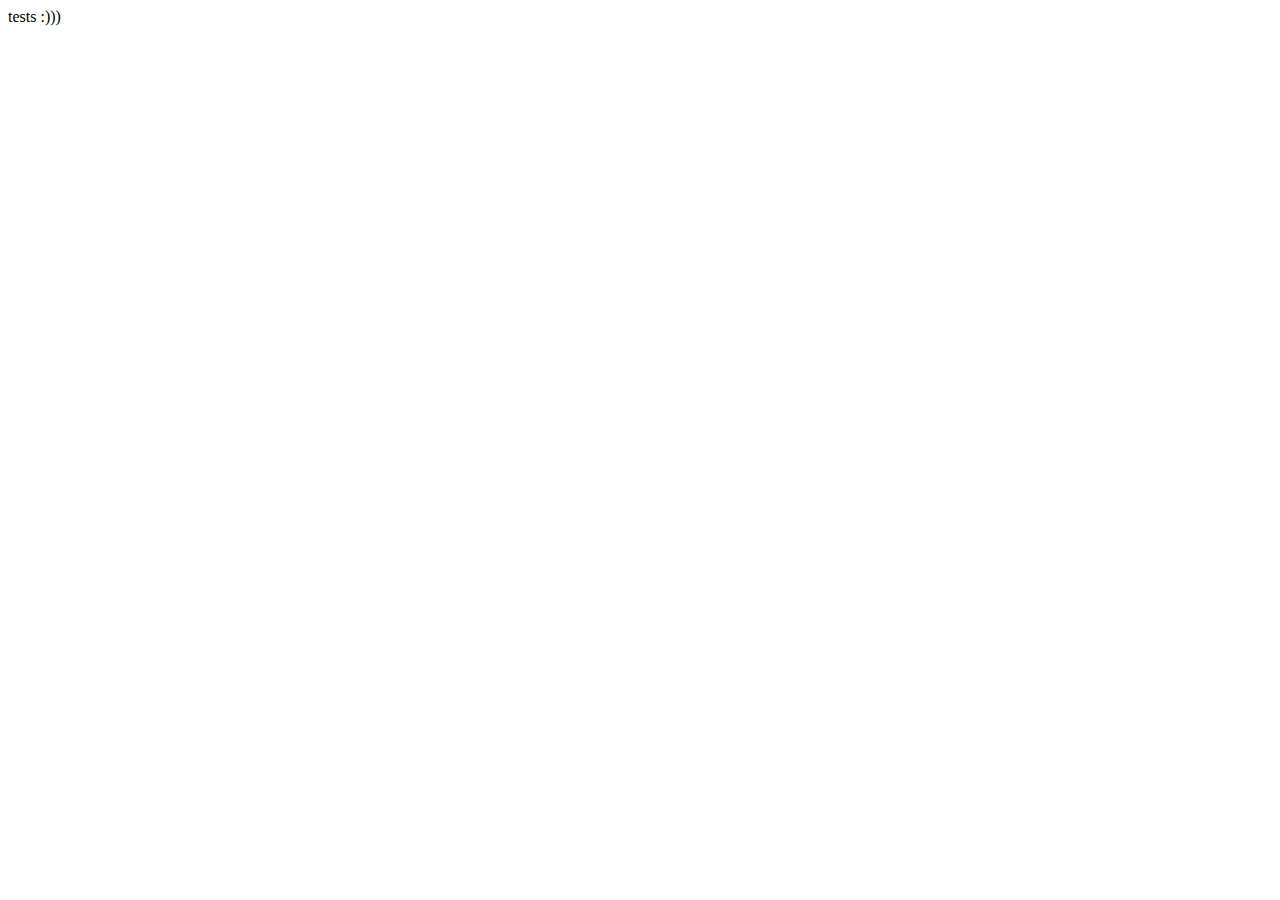
==== index.html @ db351bba "tests" ====
<!DOCTYPE html>
<html lang="en">
<head>
  <meta charset="UTF-8">
  <meta http-equiv="X-UA-Compatible" content="IE=edge">
  <meta name="viewport" content="width=device-width, initial-scale=1.0">
  <title>Fun page :)</title>
</head>
<body>
  tests :)))
</body>
</html>
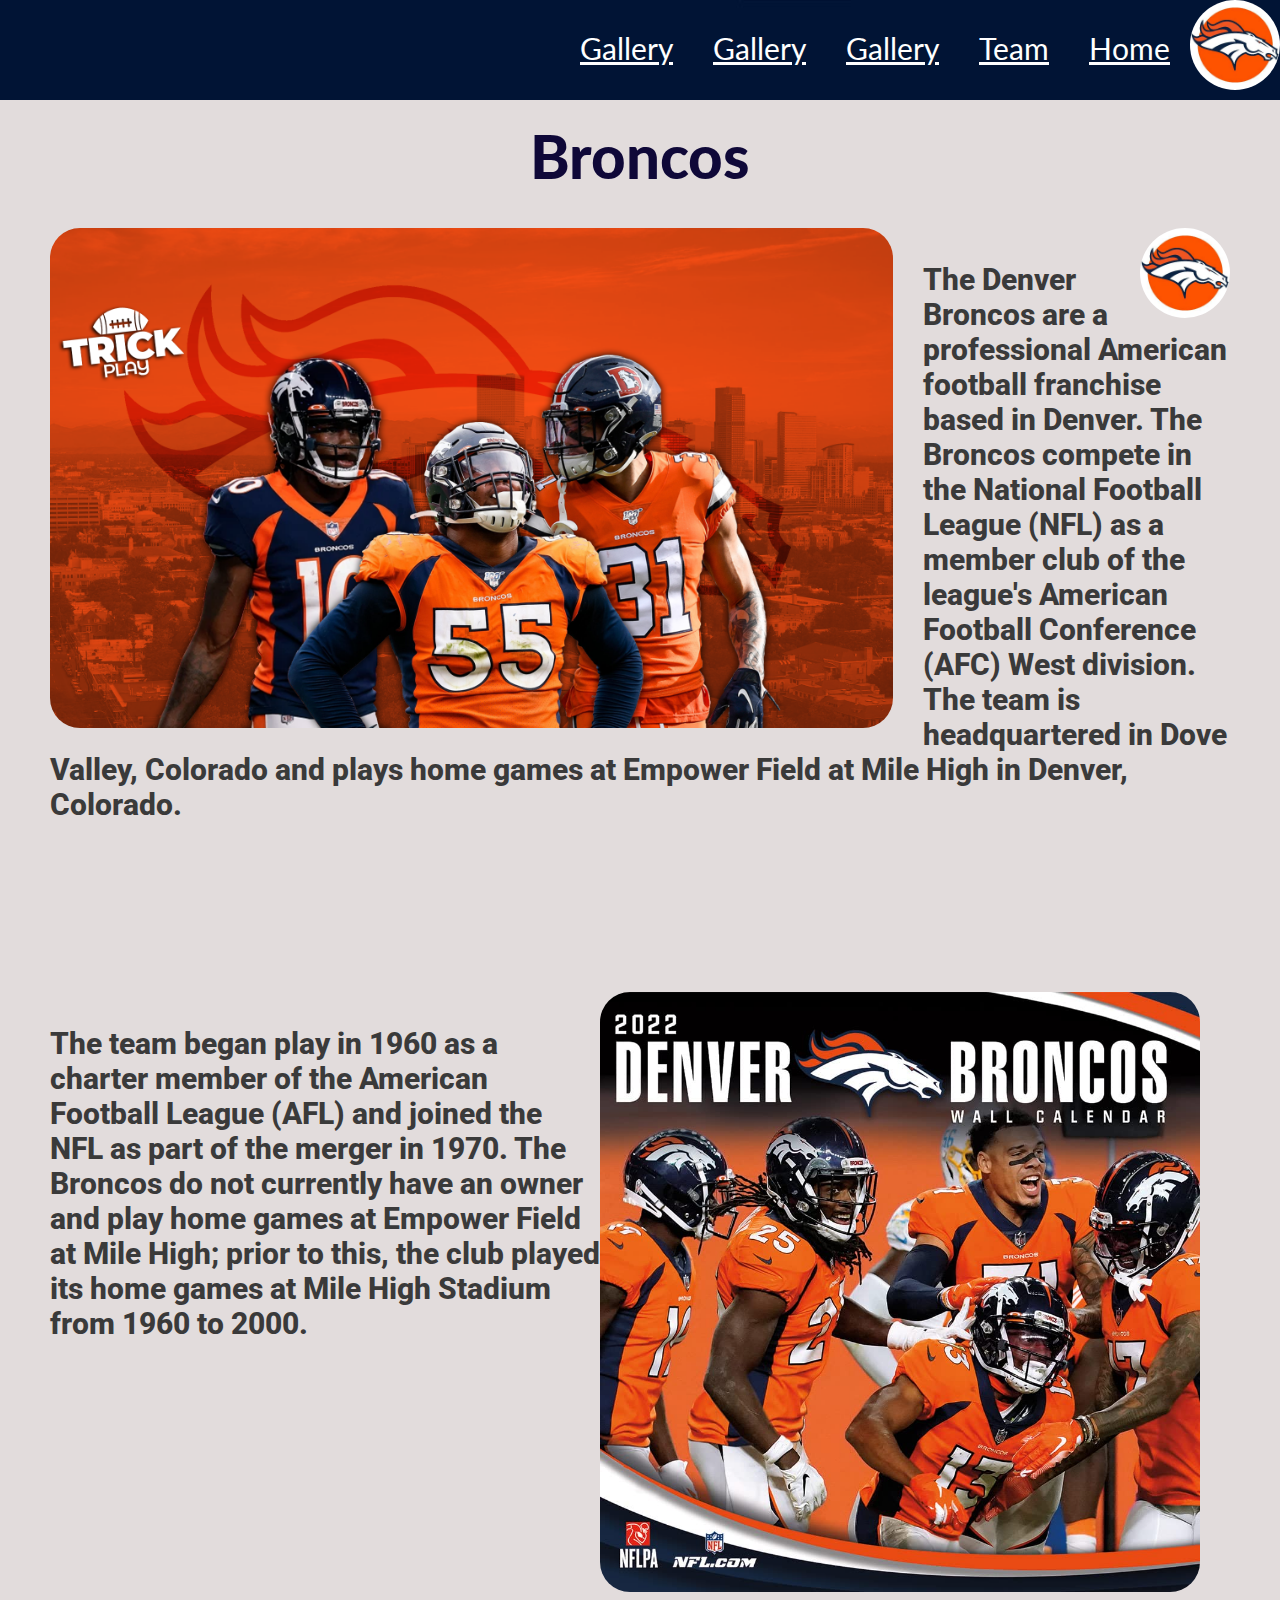
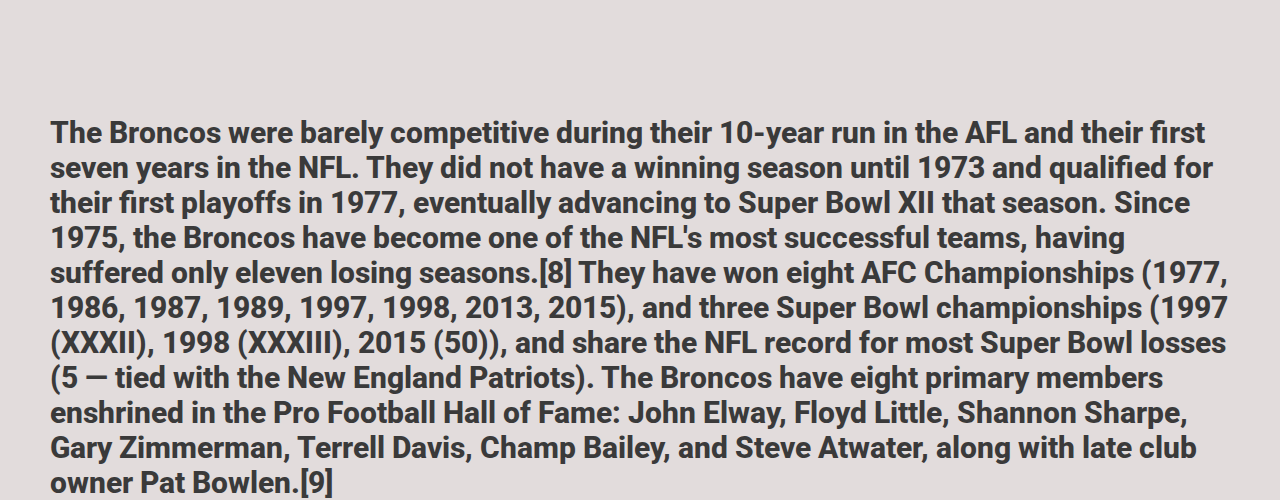
==== commit 9a2b40f7: "almost ready" ====
--- a/index.html
+++ b/index.html
@@ -1,12 +1,48 @@
 <!DOCTYPE html>
-<html lang="en">
-<head>
-  <meta charset="UTF-8">
-  <meta http-equiv="X-UA-Compatible" content="IE=edge">
-  <meta name="viewport" content="width=device-width, initial-scale=1.0">
-  <title>Fun page :)</title>
-</head>
-<body>
-  tests :)))
-</body>
+<html>
+  <head>
+    <title>Sport Site</title>
+    <link href="index.css" rel="stylesheet">
+  </head>
+  <body>
+    <header> 
+      <img src="./assets/Broncos-Logo.jpg.webp" alt="" id="logo"/>
+      <a href="/">Home</a>
+      <a href="/team.html">Team</a>
+      <a href="/">Gallery</a>
+      <a href="/">Gallery</a>
+      <a href="/">Gallery</a>
+    </header>
+    <h1 style="text-align:center"> Broncos</h1>
+    <br><br>
+    <div id="text">
+      <img src="./assets/Broncos-Logo.jpg.webp" alt="" id="logo"/>
+      <img src="./assets/broncos-background.png" id="img1" alt=""/>
+      <span id="textOne">
+        <br>
+        <p>
+          The Denver Broncos are a professional American football franchise based in Denver. The Broncos compete in the National Football League (NFL) as a member club of the league's American Football Conference (AFC) West division. The team is headquartered in Dove Valley, Colorado and plays home games at Empower Field at Mile High in Denver, Colorado.
+        </p>
+        <br><br><br><br><br>
+      </span>
+      <img src="./assets/2022.jpg" id="img2" alt=""/>
+      <span id="textTwo">
+        <br>
+        <p>
+          The team began play in 1960 as a charter member of the American Football League (AFL) and joined the NFL as part of the merger in 1970. The Broncos do not currently have an owner and play home games at Empower Field at Mile High; prior to this, the club played its home games at Mile High Stadium from 1960 to 2000.
+        </p>
+        <br><br>
+      </span>
+      <span id="textThree">
+        <br><br>
+        <br><br>
+        <br><br>
+        <br><br>
+        <br>
+        <p>
+          The Broncos were barely competitive during their 10-year run in the AFL and their first seven years in the NFL. They did not have a winning season until 1973 and qualified for their first playoffs in 1977, eventually advancing to Super Bowl XII that season. Since 1975, the Broncos have become one of the NFL's most successful teams, having suffered only eleven losing seasons.[8] They have won eight AFC Championships (1977, 1986, 1987, 1989, 1997, 1998, 2013, 2015), and three Super Bowl championships (1997 (XXXII), 1998 (XXXIII), 2015 (50)), and share the NFL record for most Super Bowl losses (5 — tied with the New England Patriots). The Broncos have eight primary members enshrined in the Pro Football Hall of Fame: John Elway, Floyd Little, Shannon Sharpe, Gary Zimmerman, Terrell Davis, Champ Bailey, and Steve Atwater, along with late club owner Pat Bowlen.[9]
+        </p>
+      </span>
+    </div>
+  </body>
 </html>--- a/index.css
+++ b/index.css
@@ -0,0 +1,77 @@
+@import url('https://fonts.googleapis.com/css2?family=Lato:wght@700&family=Roboto:ital,wght@0,300;1,300&display=swap');
+
+*{
+  background-color: rgb(226, 220, 220);
+  margin: 0px;
+
+}
+header{
+  height: 100px;
+  background-color: rgb(22, 22, 22);
+
+}
+header a{
+  background-color: rgb(1, 20, 53);
+  color: white;
+  font-family: 'Lato', sans-serif;
+  font-size: 30px;
+  float: right;
+  margin: 25px 15px;
+  padding: 5px;
+}
+h1{
+  color: rgb(15, 8, 56);
+  font-family: 'Lato', sans-serif;
+  font-weight: 900;
+  font-size: 60px;
+  padding-top: 20px;
+}
+a:hover{
+  background-color: rgb(1, 34, 89);
+  border-radius: 10px;
+}
+p{
+  color: rgb(58, 58, 58);;
+  font-family: 'Lato', sans-serif;
+  font-family: 'Roboto', sans-serif;
+}
+header{
+  background-image: url("./assets/denver-broncos-striped-logo-facebook-cover.jpg");
+}
+td{
+  font-size: larger;
+  font-weight: 900;
+  font-family: 'Lato', sans-serif;
+  font-family: 'Roboto', sans-serif;
+}
+tr{
+  font-size: larger;
+  font-weight: 900;
+  font-family: 'Lato', sans-serif;
+  font-family: 'Roboto', sans-serif;
+}
+#text{
+  font-size: 30px;
+  font-weight: 800;
+  padding: 0px 50px;
+}
+#textTwo{
+  height: 100px;
+}
+#logo{
+  border-radius: 100%;
+  height: 90px;
+  float: right;
+}
+#img1{
+  height: 500px;
+  float: left;
+  border-radius: 30px;
+  margin-right: 30px;
+}
+#img2{
+  height: 600px;
+  float: right;
+  border-radius: 30px;
+  margin-right: 30px;
+}
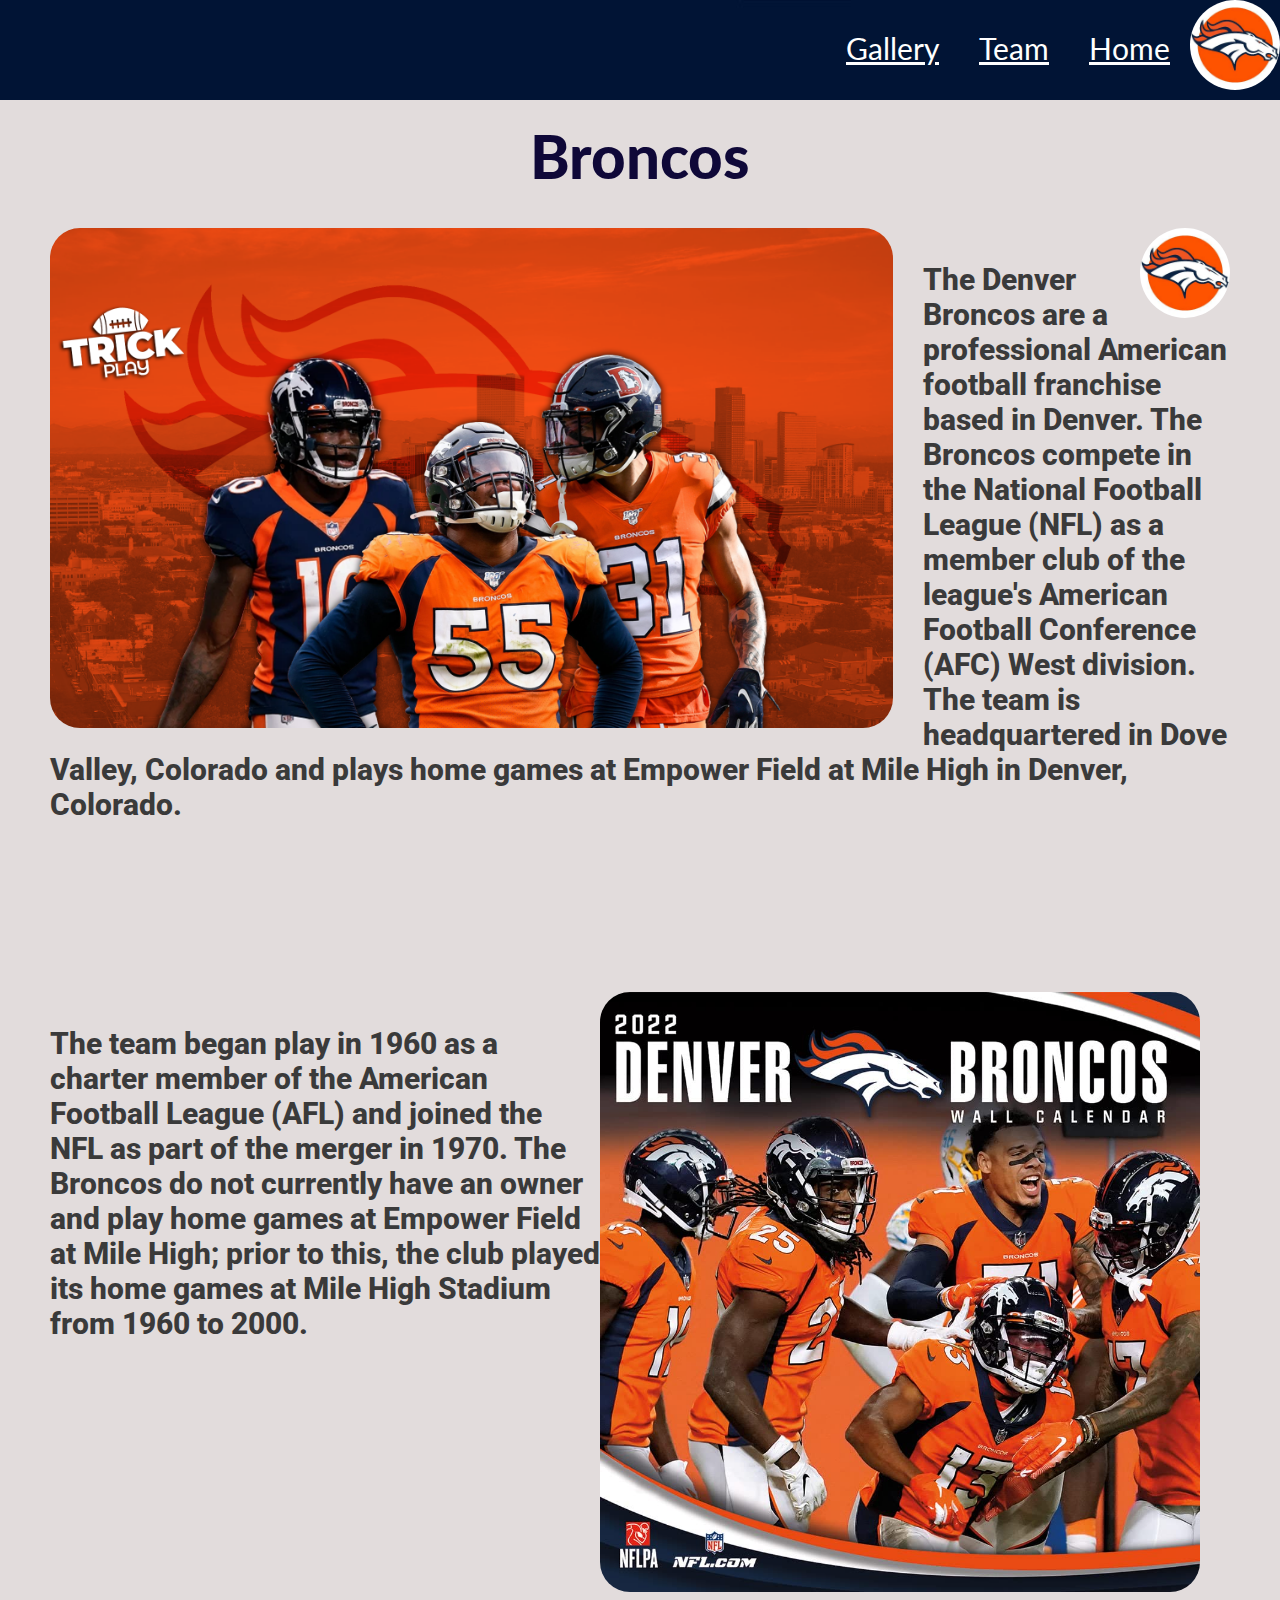
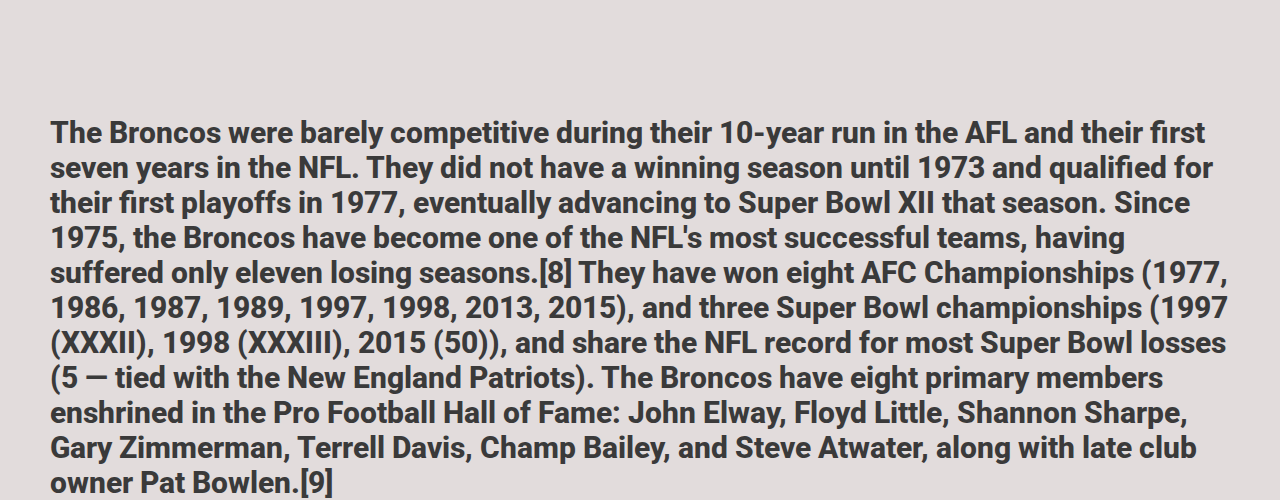
==== commit 6bc18ef8: "a" ====
--- a/index.html
+++ b/index.html
@@ -9,9 +9,7 @@
       <img src="./assets/Broncos-Logo.jpg.webp" alt="" id="logo"/>
       <a href="/">Home</a>
       <a href="/team.html">Team</a>
-      <a href="/">Gallery</a>
-      <a href="/">Gallery</a>
-      <a href="/">Gallery</a>
+      <a href="/gallery.html">Gallery</a>
     </header>
     <h1 style="text-align:center"> Broncos</h1>
     <br><br>
